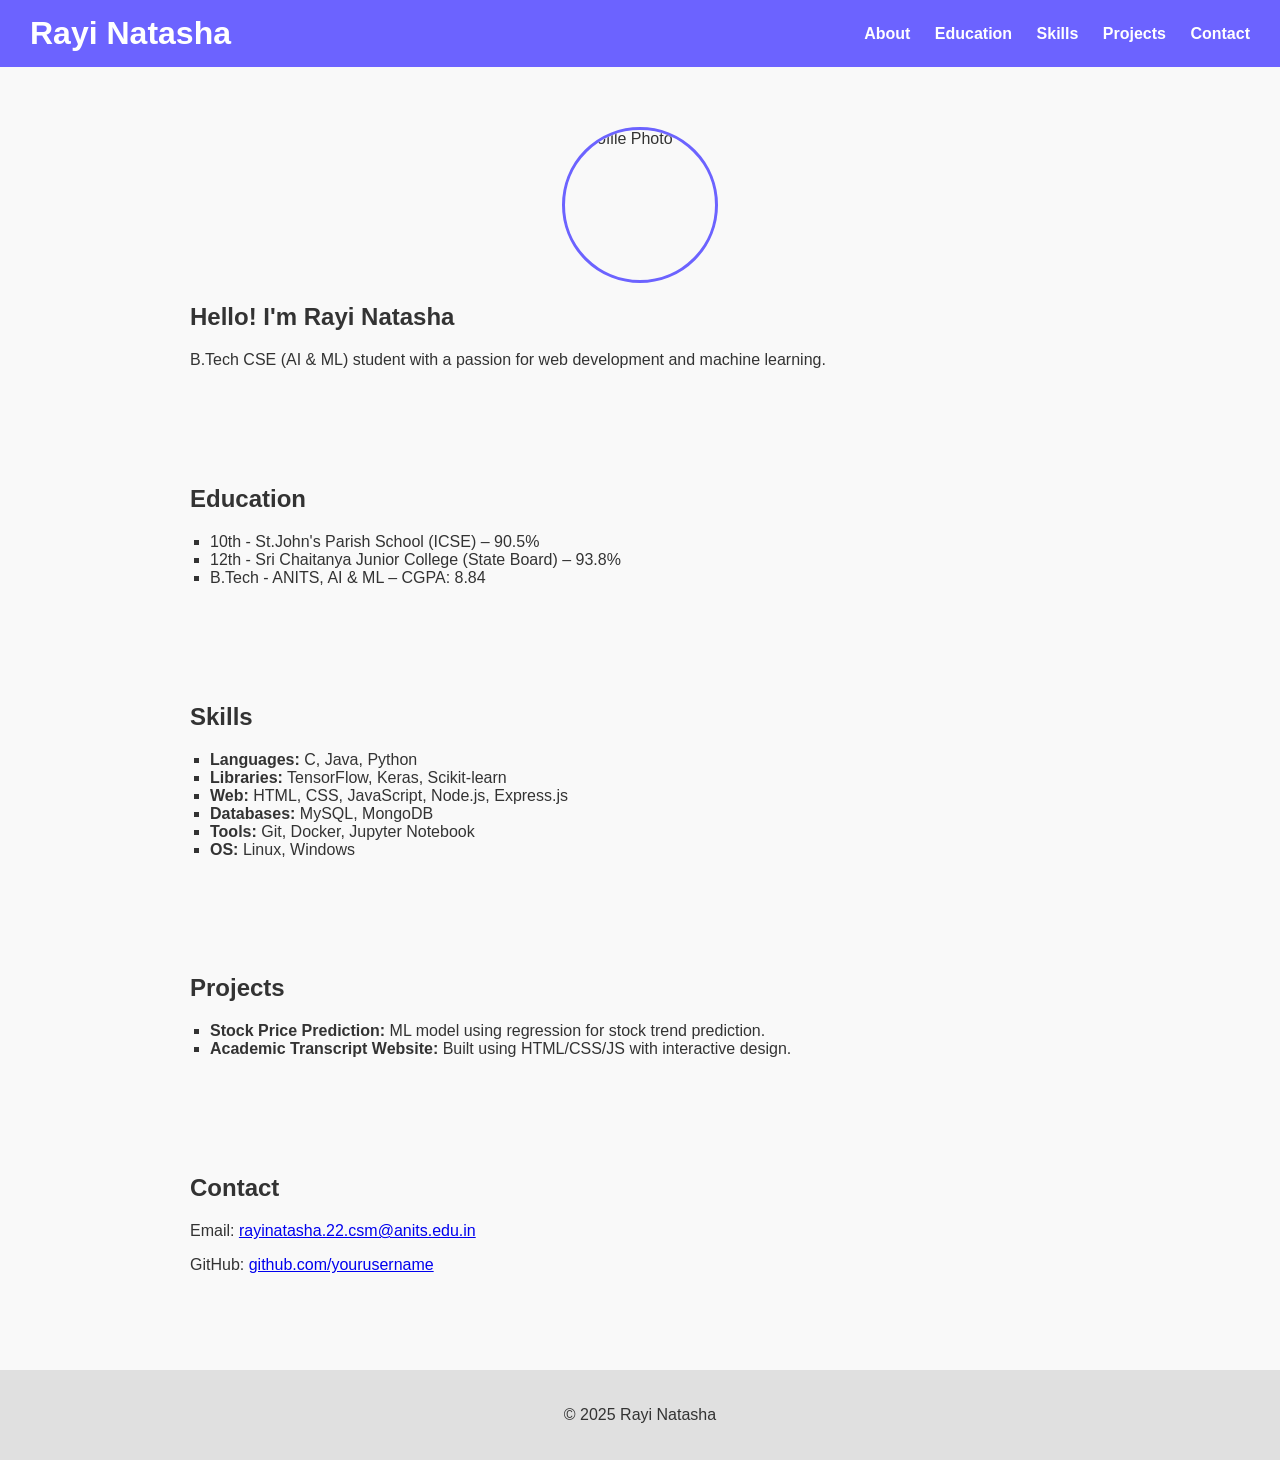
==== index.html @ 8278d0f6 "Create index.html" ====
<!DOCTYPE html>
<html lang="en">
<head>
  <meta charset="UTF-8" />
  <meta name="viewport" content="width=device-width, initial-scale=1.0"/>
  <title>Rayi Natasha | Portfolio</title>
  <link rel="stylesheet" href="style.css" />
</head>
<body>

  <header>
    <div class="navbar">
      <h1>Rayi Natasha</h1>
      <nav>
        <a href="#about">About</a>
        <a href="#education">Education</a>
        <a href="#skills">Skills</a>
        <a href="#projects">Projects</a>
        <a href="#contact">Contact</a>
      </nav>
    </div>
  </header>

  <section id="about" class="section">
    <img src="profile.jpg" alt="Profile Photo" class="profile-pic" />
    <h2>Hello! I'm Rayi Natasha</h2>
    <p>B.Tech CSE (AI & ML) student with a passion for web development and machine learning.</p>
  </section>

  <section id="education" class="section">
    <h2>Education</h2>
    <ul>
      <li>10th - St.John's Parish School (ICSE) – 90.5%</li>
      <li>12th - Sri Chaitanya Junior College (State Board) – 93.8%</li>
      <li>B.Tech - ANITS, AI & ML – CGPA: 8.84</li>
    </ul>
  </section>

  <section id="skills" class="section">
    <h2>Skills</h2>
    <ul>
      <li><strong>Languages:</strong> C, Java, Python</li>
      <li><strong>Libraries:</strong> TensorFlow, Keras, Scikit-learn</li>
      <li><strong>Web:</strong> HTML, CSS, JavaScript, Node.js, Express.js</li>
      <li><strong>Databases:</strong> MySQL, MongoDB</li>
      <li><strong>Tools:</strong> Git, Docker, Jupyter Notebook</li>
      <li><strong>OS:</strong> Linux, Windows</li>
    </ul>
  </section>

  <section id="projects" class="section">
    <h2>Projects</h2>
    <ul>
      <li><strong>Stock Price Prediction:</strong> ML model using regression for stock trend prediction.</li>
      <li><strong>Academic Transcript Website:</strong> Built using HTML/CSS/JS with interactive design.</li>
    </ul>
  </section>

  <section id="contact" class="section">
    <h2>Contact</h2>
    <p>Email: <a href="mailto:rayinatasha.22.csm@anits.edu.in">rayinatasha.22.csm@anits.edu.in</a></p>
    <p>GitHub: <a href="https://github.com/yourusername" target="_blank">github.com/yourusername</a></p>
  </section>

  <footer>
    <p>© 2025 Rayi Natasha</p>
  </footer>

</body>
</html>
---- style.css ----
body {
  margin: 0;
  font-family: 'Segoe UI', sans-serif;
  background: #f9f9f9;
  color: #333;
}

.navbar {
  display: flex;
  justify-content: space-between;
  align-items: center;
  background: #6c63ff;
  color: white;
  padding: 15px 30px;
}

.navbar h1 {
  margin: 0;
}

.navbar nav a {
  color: white;
  margin-left: 20px;
  text-decoration: none;
  font-weight: bold;
}

.navbar nav a:hover {
  text-decoration: underline;
}

.section {
  padding: 40px 20px;
  max-width: 900px;
  margin: auto;
}

.profile-pic {
  width: 150px;
  height: 150px;
  border-radius: 50%;
  display: block;
  margin: 20px auto;
  object-fit: cover;
  border: 3px solid #6c63ff;
}

ul {
  list-style-type: square;
  padding-left: 20px;
}

footer {
  text-align: center;
  background: #e0e0e0;
  padding: 20px;
  margin-top: 40px;
}
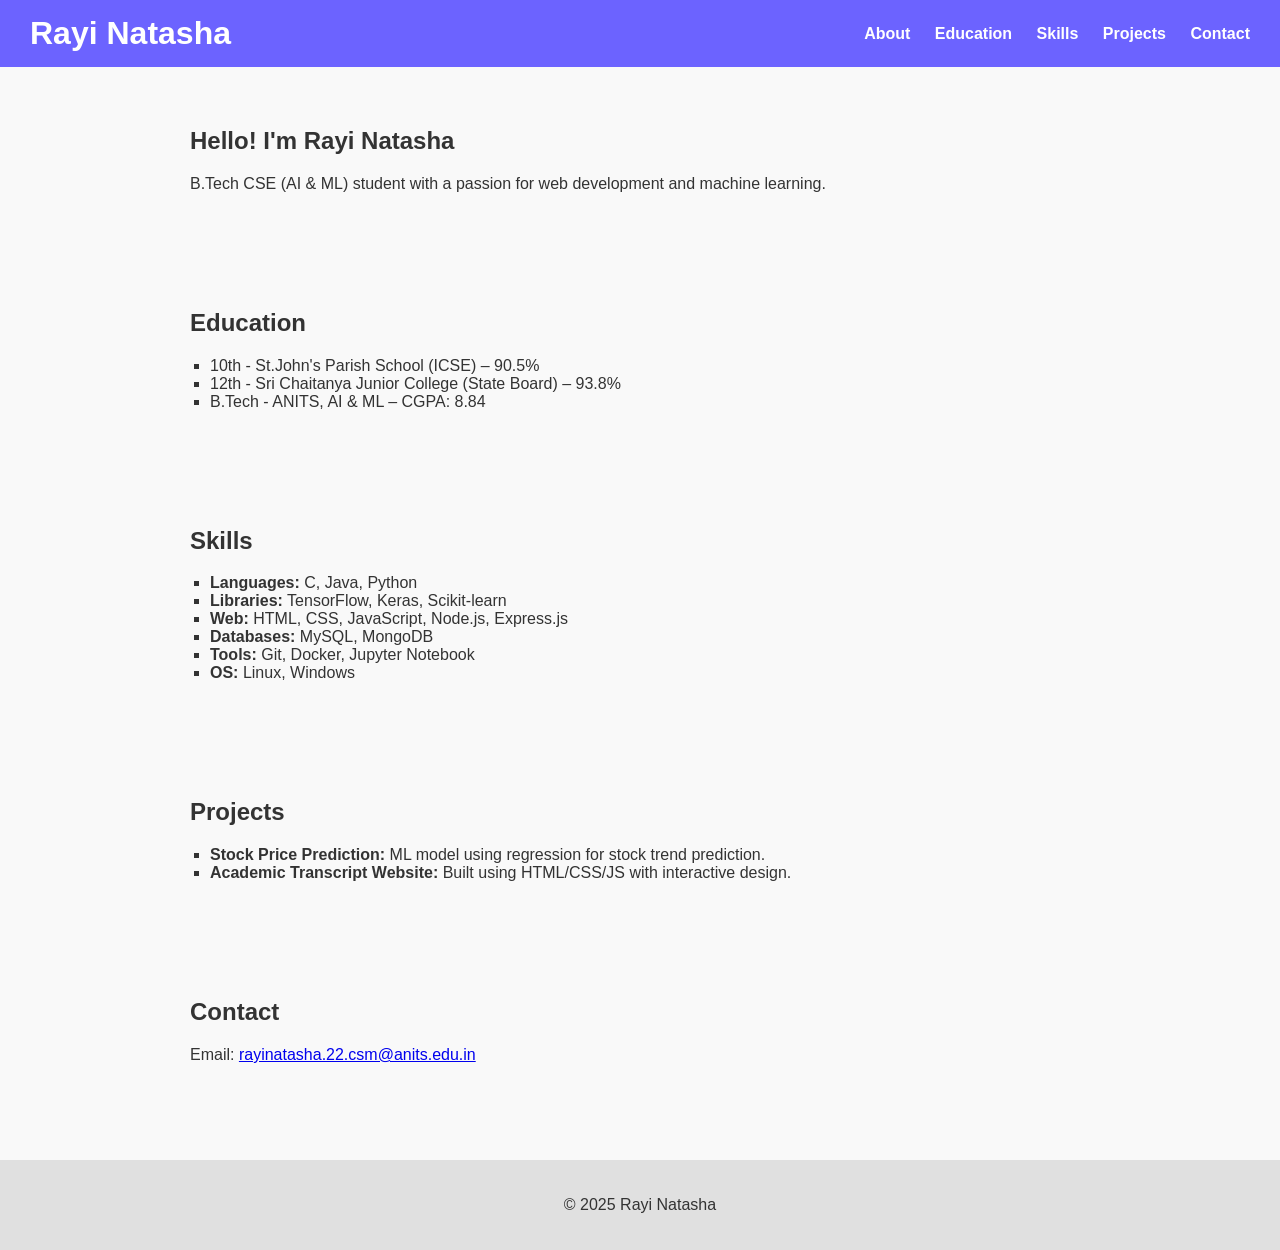
==== commit c198ccac: "Update index.html" ====
--- a/index.html
+++ b/index.html
@@ -22,7 +22,6 @@
   </header>
 
   <section id="about" class="section">
-    <img src="profile.jpg" alt="Profile Photo" class="profile-pic" />
     <h2>Hello! I'm Rayi Natasha</h2>
     <p>B.Tech CSE (AI & ML) student with a passion for web development and machine learning.</p>
   </section>
@@ -59,7 +58,6 @@
   <section id="contact" class="section">
     <h2>Contact</h2>
     <p>Email: <a href="mailto:rayinatasha.22.csm@anits.edu.in">rayinatasha.22.csm@anits.edu.in</a></p>
-    <p>GitHub: <a href="https://github.com/yourusername" target="_blank">github.com/yourusername</a></p>
   </section>
 
   <footer>
